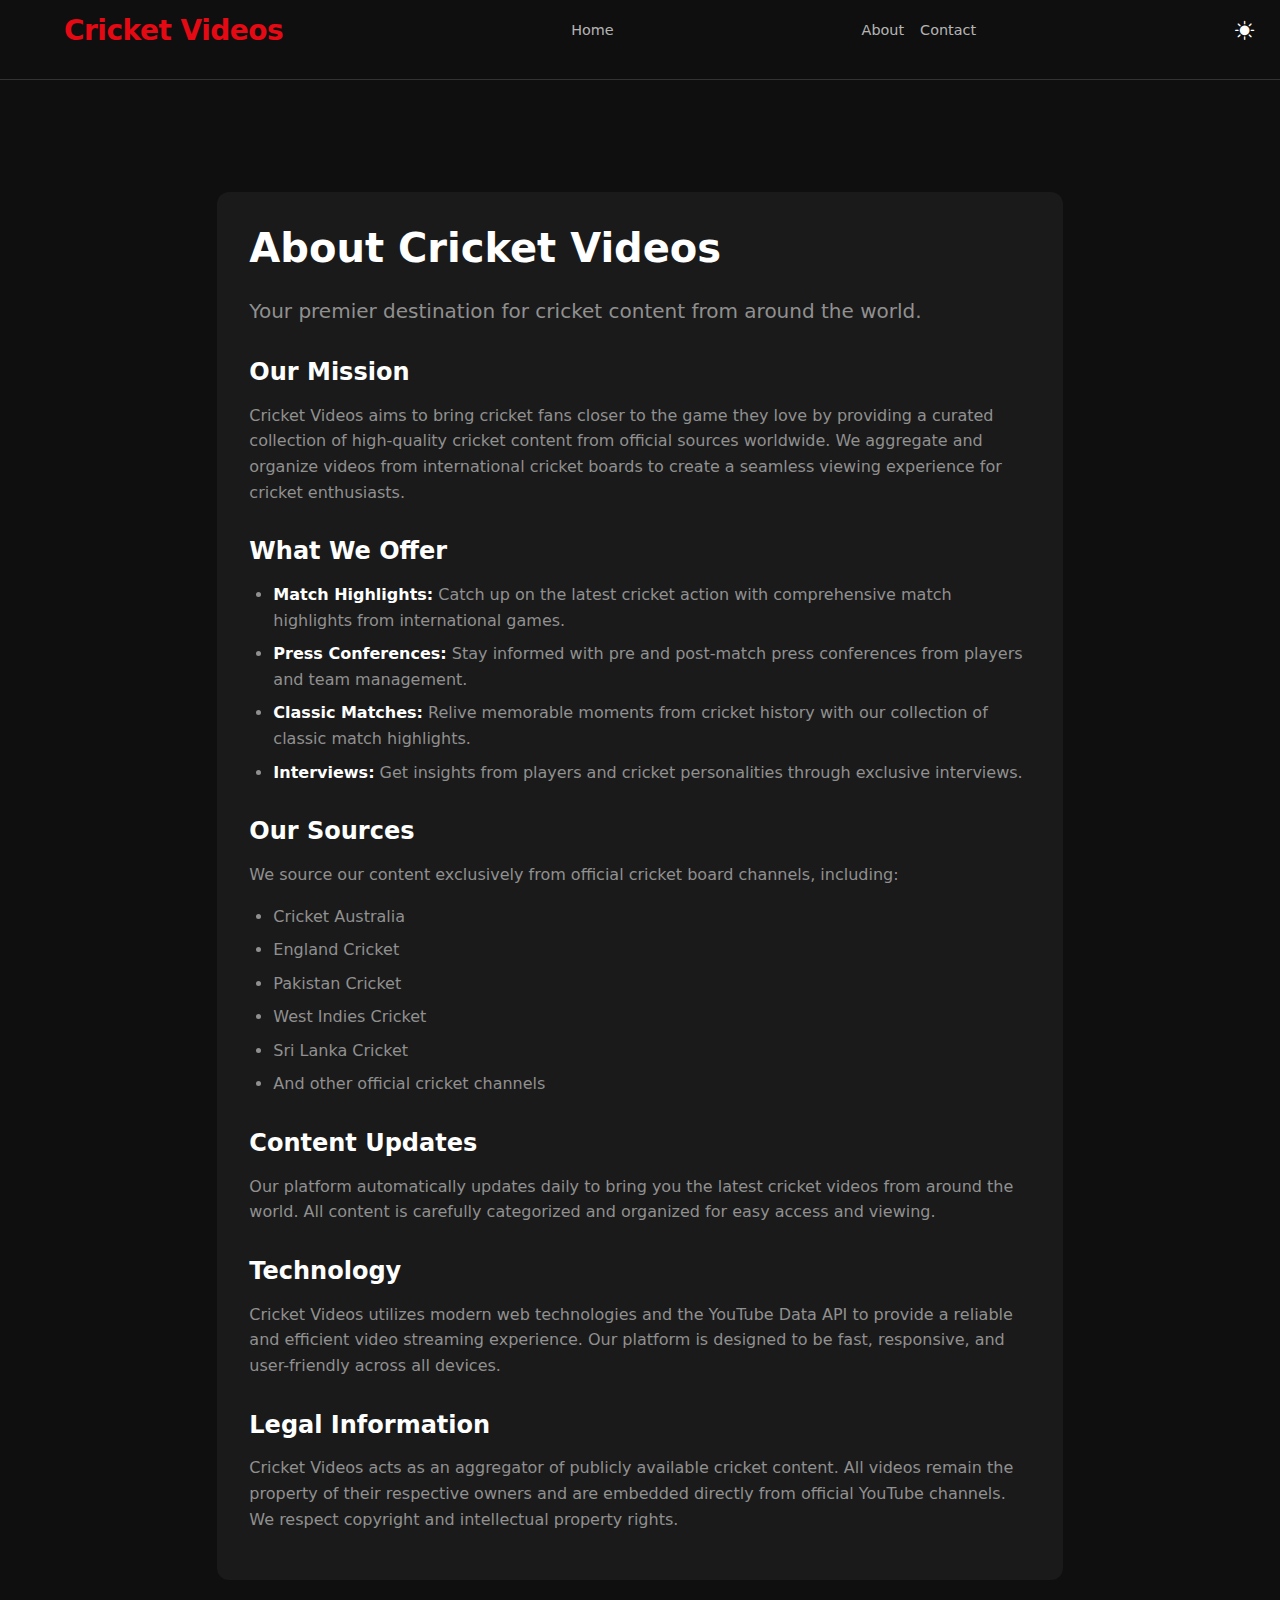
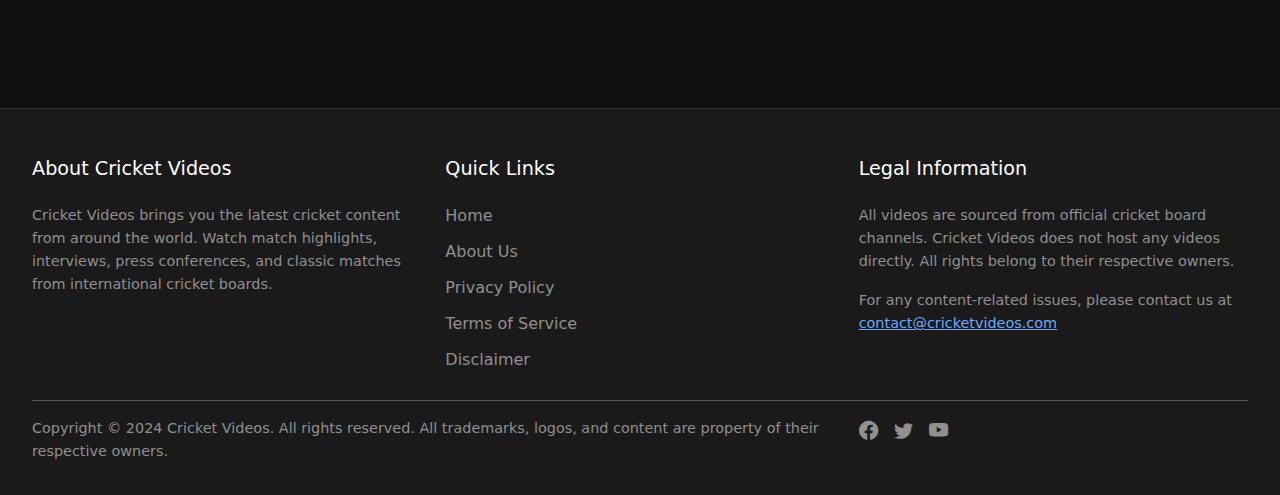
==== about.html @ 101a0088 "u" ====
<!DOCTYPE html>
<html lang="en" data-bs-theme="dark">
<head>
    <meta charset="UTF-8">
    <meta name="viewport" content="width=device-width, initial-scale=1.0">
    <meta name="description" content="Learn more about Cricket Videos - Your source for cricket highlights, interviews, and classic matches from international cricket boards.">
    <meta name="keywords" content="cricket videos, about us, cricket highlights, cricket boards, cricket content">
    <meta name="author" content="Cricket Videos">
    <meta name="robots" content="index, follow">
    
    <title>About Us - Cricket Videos</title>
    
    <!-- Favicon -->
    <link rel="icon" type="image/png" href="favicon.png">
    
    <!-- Stylesheets -->
    <link href="https://cdn.jsdelivr.net/npm/bootstrap@5.3.0/dist/css/bootstrap.min.css" rel="stylesheet">
    <link href="https://cdn.jsdelivr.net/npm/bootstrap-icons@1.7.2/font/bootstrap-icons.css" rel="stylesheet">
    <link href="styles.css" rel="stylesheet">
</head>
<body>
    <!-- Header -->
    <header class="site-header">
        <nav class="navbar navbar-expand-lg" aria-label="Main navigation">
            <div class="container-fluid">
                <!-- Logo -->
                <a class="navbar-brand" href="index.html" aria-label="Cricket Videos Home">
                    <h1>Cricket Videos</h1>
                </a>

                <!-- Mobile Menu Button -->
                <button class="navbar-toggler" 
                        type="button" 
                        data-bs-toggle="collapse" 
                        data-bs-target="#navbarContent" 
                        aria-controls="navbarContent" 
                        aria-expanded="false" 
                        aria-label="Toggle navigation">
                    <i class="bi bi-list"></i>
                </button>

                <!-- Navigation Content -->
                <div class="collapse navbar-collapse" id="navbarContent">
                    <!-- Categories -->
                    <ul class="navbar-nav ms-auto">
                        <li class="nav-item">
                            <a class="nav-link" href="index.html">Home</a>
                        </li>
                    </ul>
                        <!-- Tabs will be populated here -->

                    <!-- Additional Navigation -->
                    <ul class="navbar-nav ms-auto">
                        <li class="nav-item">
                            <a class="nav-link" href="about.html">About</a>
                        </li>
                        <li class="nav-item">
                            <a class="nav-link" href="contact.html">Contact</a>
                        </li>
                    </ul>

                    <!-- Theme Toggle -->
                    <div class="theme-toggle-wrapper">
                        <button id="theme-toggle" class="btn btn-link nav-link" aria-label="Toggle theme">
                            <i class="bi bi-moon-fill dark-icon"></i>
                            <i class="bi bi-sun-fill light-icon"></i>
                        </button>
                    </div>
                </div>
            </div>
        </nav>
    </header>

    <!-- Main Content -->
    <main class="container-fluid main-content">
        <div class="row justify-content-center">
            <div class="col-md-10 col-lg-8">
                <section class="about-section mb-5">
                    <h2 class="mb-4">About Cricket Videos</h2>
                    <p class="lead mb-4">Your premier destination for cricket content from around the world.</p>
                    
                    <div class="about-content">
                        <h3>Our Mission</h3>
                        <p>Cricket Videos aims to bring cricket fans closer to the game they love by providing a curated collection of high-quality cricket content from official sources worldwide. We aggregate and organize videos from international cricket boards to create a seamless viewing experience for cricket enthusiasts.</p>

                        <h3>What We Offer</h3>
                        <ul>
                            <li><strong>Match Highlights:</strong> Catch up on the latest cricket action with comprehensive match highlights from international games.</li>
                            <li><strong>Press Conferences:</strong> Stay informed with pre and post-match press conferences from players and team management.</li>
                            <li><strong>Classic Matches:</strong> Relive memorable moments from cricket history with our collection of classic match highlights.</li>
                            <li><strong>Interviews:</strong> Get insights from players and cricket personalities through exclusive interviews.</li>
                        </ul>

                        <h3>Our Sources</h3>
                        <p>We source our content exclusively from official cricket board channels, including:</p>
                        <ul>
                            <li>Cricket Australia</li>
                            <li>England Cricket</li>
                            <li>Pakistan Cricket</li>
                            <li>West Indies Cricket</li>
                            <li>Sri Lanka Cricket</li>
                            <li>And other official cricket channels</li>
                        </ul>

                        <h3>Content Updates</h3>
                        <p>Our platform automatically updates daily to bring you the latest cricket videos from around the world. All content is carefully categorized and organized for easy access and viewing.</p>

                        <h3>Technology</h3>
                        <p>Cricket Videos utilizes modern web technologies and the YouTube Data API to provide a reliable and efficient video streaming experience. Our platform is designed to be fast, responsive, and user-friendly across all devices.</p>

                        <h3>Legal Information</h3>
                        <p>Cricket Videos acts as an aggregator of publicly available cricket content. All videos remain the property of their respective owners and are embedded directly from official YouTube channels. We respect copyright and intellectual property rights.</p>
                    </div>
                </section>
            </div>
        </div>
    </main>

    <!-- Footer -->
    <footer class="site-footer">
        <div class="container-fluid">
            <div class="row">
                <div class="col-md-4">
                    <h3>About Cricket Videos</h3>
                    <p>Cricket Videos brings you the latest cricket content from around the world. Watch match highlights, interviews, press conferences, and classic matches from international cricket boards.</p>
                </div>
                <div class="col-md-4">
                    <h3>Quick Links</h3>
                    <ul class="footer-links">
                        <li><a href="index.html">Home</a></li>
                        <li><a href="about.html">About Us</a></li>
                        <li><a href="privacy.html">Privacy Policy</a></li>
                        <li><a href="terms.html">Terms of Service</a></li>
                        <li><a href="disclaimer.html">Disclaimer</a></li>
                    </ul>
                </div>
                <div class="col-md-4">
                    <h3>Legal Information</h3>
                    <p>All videos are sourced from official cricket board channels. Cricket Videos does not host any videos directly. All rights belong to their respective owners.</p>
                    <p>For any content-related issues, please contact us at <a href="mailto:contact@cricketvideos.com">contact@cricketvideos.com</a></p>
                </div>
            </div>
            <hr>
            <div class="row">
                <div class="col-md-8">
                    <p class="copyright-text">
                        Copyright © 2024 Cricket Videos. All rights reserved.
                        All trademarks, logos, and content are property of their respective owners.
                    </p>
                </div>
                <div class="col-md-4">
                    <ul class="social-icons" aria-label="Social media links">
                        <li><a href="#" aria-label="Facebook" onclick="return false;"><i class="bi bi-facebook"></i></a></li>
                        <li><a href="#" aria-label="Twitter" onclick="return false;"><i class="bi bi-twitter"></i></a></li>
                        <li><a href="#" aria-label="YouTube" onclick="return false;"><i class="bi bi-youtube"></i></a></li>
                    </ul>
                </div>
            </div>
        </div>
    </footer>

    <!-- Scripts -->
    <script src="https://cdn.jsdelivr.net/npm/bootstrap@5.3.0/dist/js/bootstrap.bundle.min.js"></script>
    <script>
        // Theme initialization and toggle
        const theme = localStorage.getItem('theme') || 'dark';
        document.documentElement.setAttribute('data-bs-theme', theme);

        document.getElementById('theme-toggle').addEventListener('click', () => {
            const html = document.documentElement;
            const currentTheme = html.getAttribute('data-bs-theme');
            const newTheme = currentTheme === 'dark' ? 'light' : 'dark';
            
            html.setAttribute('data-bs-theme', newTheme);
            localStorage.setItem('theme', newTheme);
            
            // Update icon
            const darkIcon = document.querySelector('.dark-icon');
            const lightIcon = document.querySelector('.light-icon');
            if (newTheme === 'dark') {
                darkIcon.style.display = 'none';
                lightIcon.style.display = 'inline-block';
            } else {
                darkIcon.style.display = 'inline-block';
                lightIcon.style.display = 'none';
            }
        });
    </script>
</body>
</html>
---- styles.css ----
/* Theme Variables */
:root {
    /* Light theme colors */
    --bg-primary-light: #ffffff;
    --bg-secondary-light: #f8f9fa;
    --text-primary-light: #212529;
    --text-secondary-light: #6c757d;
    --border-color-light: #dee2e6;
    --card-bg-light: #ffffff;
    --hover-bg-light: #e9ecef;

    /* Dark theme colors */
    --bg-primary-dark: #0f0f0f;
    --bg-secondary-dark: #1a1a1a;
    --text-primary-dark: #ffffff;
    --text-secondary-dark: #909090;
    --border-color-dark: #333;
    --card-bg-dark: #1a1a1a;
    --hover-bg-dark: #242424;
}

/* Base styles with theme awareness */
body {
    background-color: var(--bg-primary-dark);
    color: var(--text-primary-dark);
    margin: 0;
    padding: 0;
    min-height: 100vh;
    display: flex;
    flex-direction: column;
}

[data-bs-theme="light"] body {
    background-color: var(--bg-primary-light);
    color: var(--text-primary-light);
}

.container-fluid {
    max-width: 100% !important;
    padding: 0 2rem;
    flex: 1;
}

/* Site Header */
.site-header {
    background: var(--bg-primary-dark);
    padding: 0;
    position: fixed;
    top: 0;
    left: 0;
    right: 0;
    z-index: 1030;
    border-bottom: 1px solid var(--border-color-dark);
    height: 80px;
    transition: background-color 0.3s ease;
}

[data-bs-theme="light"] .site-header {
    background: var(--bg-primary-light) !important;
    border-bottom: 1px solid var(--border-color-light);
}

.site-header.scrolled {
    background: var(--bg-primary-dark);
}

[data-bs-theme="light"] .site-header.scrolled {
    background: var(--bg-primary-light);
}

.site-header .navbar {
    padding: 0.5rem 2rem;
}

.site-header .container-fluid {
    max-width: 100%;
}

/* Brand/Logo */
.site-header .navbar-brand {
    padding: 0;
    margin-right: 2.5rem;
}

.site-header .navbar-brand h1 {
    color: #E50914;  /* Netflix red */
    font-size: 1.75rem;
    font-weight: 700;
    margin: 0;
    letter-spacing: -0.5px;
}

/* Primary Navigation */
.primary-navigation {
    margin-left: 1rem;
}

.primary-navigation .navbar-nav {
    display: flex;
    gap: 1.25rem;
}

.primary-navigation .nav-link {
    color: rgba(255, 255, 255, 0.7);
    font-size: 0.9rem;
    font-weight: 500;
    padding: 0.5rem 0;
    transition: color 0.3s ease;
    position: relative;
}

[data-bs-theme="light"] .primary-navigation .nav-link {
    color: rgba(0, 0, 0, 0.7);
}

.primary-navigation .nav-link:hover,
.primary-navigation .nav-link.active {
    color: #fff;
}

[data-bs-theme="light"] .primary-navigation .nav-link:hover,
[data-bs-theme="light"] .primary-navigation .nav-link.active {
    color: #000;
}

.primary-navigation .nav-link::after {
    content: '';
    position: absolute;
    bottom: 0;
    left: 0;
    width: 100%;
    height: 2px;
    background-color: #E50914;
    transform: scaleX(0);
    transition: transform 0.3s ease;
}

.primary-navigation .nav-link:hover::after,
.primary-navigation .nav-link.active::after {
    transform: scaleX(1);
}

/* Secondary Navigation (Theme Toggle) */
.secondary-navigation {
    margin-left: auto;
}

#theme-toggle {
    color: rgba(255, 255, 255, 0.7);
    font-size: 1.2rem;
    padding: 0.5rem;
    border-radius: 50%;
    width: 40px;
    height: 40px;
    display: flex;
    align-items: center;
    justify-content: center;
    transition: all 0.3s ease;
}

#theme-toggle:hover {
    color: #fff;
    background-color: rgba(255, 255, 255, 0.1);
}

/* Adjust main content for fixed header */
.main-content {
    margin-top: 80px !important;
    padding: 2rem;
    flex: 1;
    position: relative;
    z-index: 1;
}

/* Responsive adjustments for main content */
@media (max-width: 768px) {
    .main-content {
        padding-top: 100px !important;
    }
}

/* Add scroll behavior */
@media (min-width: 992px) {
    .site-header {
        background: var(--bg-primary-dark);
    }
    
    .site-header.scrolled {
        background: var(--bg-primary-dark);
    }
}

/* Mobile adjustments */
@media (max-width: 991px) {
    .site-header {
        background: var(--bg-primary-dark);
    }
    
    .primary-navigation {
        margin-left: 0;
        width: 100%;
        overflow-x: auto;
    }
    
    .primary-navigation .navbar-nav {
        padding: 1rem 0;
    }
}

/* Main Content Area */
.main-content {
    padding: 2rem 0;
    flex: 1;
}

/* Footer */
.site-footer {
    background: var(--bg-secondary-dark);
    padding: 3rem 0 1rem;
    margin-top: 3rem;
    border-top: 1px solid var(--border-color-dark);
}

[data-bs-theme="light"] .site-footer {
    background: var(--bg-secondary-light);
    border-top: 1px solid var(--border-color-light);
}

.site-footer h3 {
    color: var(--text-primary-dark);
    font-size: 1.2rem;
    margin-bottom: 1.5rem;
}

[data-bs-theme="light"] .site-footer h3 {
    color: var(--text-primary-light);
}

.site-footer p {
    color: var(--text-secondary-dark);
    font-size: 0.9rem;
    line-height: 1.6;
}

[data-bs-theme="light"] .site-footer p {
    color: var(--text-secondary-light);
}

.footer-links {
    list-style: none;
    padding: 0;
    margin: 0;
}

.footer-links li {
    margin-bottom: 0.75rem;
}

.footer-links a {
    color: var(--text-secondary-dark);
    text-decoration: none;
    transition: color 0.3s ease;
}

.footer-links a:hover {
    color: var(--text-primary-dark);
    text-decoration: none;
}

[data-bs-theme="light"] .footer-links a:hover {
    color: var(--text-primary-light);
}

.social-icons {
    list-style: none;
    padding: 0;
    margin: 0;
    display: flex;
    gap: 1rem;
}

.social-icons a {
    color: var(--text-secondary-dark);
    font-size: 1.2rem;
    transition: color 0.3s ease;
}

.social-icons a:hover {
    color: var(--text-primary-dark);
}

[data-bs-theme="light"] .social-icons a:hover {
    color: var(--text-primary-light);
}

.copyright-text {
    color: var(--text-secondary-dark);
    font-size: 0.85rem;
}

[data-bs-theme="light"] .copyright-text {
    color: var(--text-secondary-light);
}

/* Navigation Tabs */
.nav-tabs {
    border: none;
    background: var(--bg-secondary-dark);
    padding: 0.5rem 2rem;
    margin-bottom: 2rem;
    display: flex;
    overflow-x: auto;
    -webkit-overflow-scrolling: touch;
    width: 100%;
}

[data-bs-theme="light"] .nav-tabs {
    background: var(--bg-secondary-light);
    border-bottom: 1px solid var(--border-color-light);
}

.nav-tabs .nav-link {
    color: var(--text-secondary-dark);
    border: none;
    padding: 0.8rem 1.5rem;
    font-weight: 500;
    border-radius: 8px;
    margin: 0 0.25rem;
    white-space: nowrap;
    transition: all 0.3s ease;
}

[data-bs-theme="light"] .nav-tabs .nav-link {
    color: var(--text-secondary-light);
    border-bottom: 2px solid var(--border-color-light);
}

.nav-tabs .nav-link:hover {
    color: var(--text-primary-dark);
    background: var(--hover-bg-dark);
}

[data-bs-theme="light"] .nav-tabs .nav-link:hover {
    color: var(--text-primary-light);
    background: var(--hover-bg-light);
}

.nav-tabs .nav-link.active {
    color: var(--text-primary-dark);
    background: var(--hover-bg-dark);
}

[data-bs-theme="light"] .nav-tabs .nav-link.active {
    color: var(--text-primary-light);
    background: var(--hover-bg-light);
}

/* Video Grid */
#video-grid {
    width: 100%;
    padding: 0;
}

#video-grid .row {
    margin: 0 -0.75rem;
    width: 100%;
}

#video-grid .col {
    padding: 0.75rem;
}

/* Video Card - YouTube/Netflix Hybrid Style */
.video-card {
    cursor: pointer;
    transition: transform 0.3s ease, box-shadow 0.3s ease;
    background: var(--card-bg-dark);
    border-radius: 8px;
    overflow: hidden;
    height: 100%;
    display: flex;
    flex-direction: column;
}

[data-bs-theme="light"] .video-card {
    background: var(--card-bg-light);
    box-shadow: 0 2px 4px rgba(0,0,0,0.1);
}

.video-thumbnail {
    position: relative;
    padding-bottom: 56.25%;
    background: #000;
    overflow: hidden;
    border-radius: 8px;
    margin-bottom: 0.75rem;
}

.video-thumbnail img {
    position: absolute;
    top: 0;
    left: 0;
    width: 100%;
    height: 100%;
    object-fit: cover;
    transition: all 0.3s ease;
}

.video-card:hover .video-thumbnail {
    box-shadow: 0 8px 16px rgba(0, 0, 0, 0.3);
}

.video-card:hover .video-thumbnail img {
    transform: scale(1.05);
}

/* Video Info Section */
.video-info {
    padding: 1rem;
    flex-grow: 1;
    display: flex;
    flex-direction: column;
    background: var(--bg-secondary-dark);
}

[data-bs-theme="light"] .video-info {
    background: var(--bg-secondary-light);
}

.video-title {
    font-size: 0.95rem;
    font-weight: 500;
    margin-bottom: 0.5rem;
    color: var(--text-primary-dark);
    display: -webkit-box;
    -webkit-line-clamp: 2;
    -webkit-box-orient: vertical;
    display: -moz-box;
    -moz-line-clamp: 2;
    -moz-box-orient: vertical;
    display: box;
    line-clamp: 2;
    box-orient: vertical;
    overflow: hidden;
    text-overflow: ellipsis;
    line-height: 1.4;
    max-height: 2.8em; /* Fallback for non-supporting browsers */
}

[data-bs-theme="light"] .video-title {
    color: var(--text-primary-light);
}

.video-meta {
    font-size: 0.85rem;
    color: var(--text-secondary-dark);
    display: flex;
    flex-wrap: wrap;
    gap: 0.5rem;
}

[data-bs-theme="light"] .video-meta {
    color: var(--text-secondary-light);
}

/* Badges */
.duration-badge, .views-badge {
    position: absolute;
    background: rgba(0, 0, 0, 0.8);
    color: white;
    padding: 3px 6px;
    border-radius: 4px;
    font-size: 0.75rem;
    font-weight: 500;
    z-index: 1;
}

.duration-badge {
    bottom: 8px;
    right: 8px;
}

.views-badge {
    top: 8px;
    right: 8px;
}

/* Play Button Overlay */
.play-button {
    position: absolute;
    top: 50%;
    left: 50%;
    transform: translate(-50%, -50%) scale(0.9);
    width: 48px;
    height: 48px;
    background: rgba(0, 0, 0, 0.7);
    border-radius: 50%;
    display: flex;
    align-items: center;
    justify-content: center;
    opacity: 0;
    transition: all 0.3s ease;
}

.play-button i {
    color: white;
    font-size: 20px;
    margin-left: 2px;
}

.video-card:hover .play-button {
    opacity: 1;
    transform: translate(-50%, -50%) scale(1);
}

/* Grid Layout */
@media (min-width: 576px) {
    #video-grid .row > * {
        flex: 0 0 50%;
        max-width: 50%;
    }
}

@media (min-width: 768px) {
    #video-grid .row > * {
        flex: 0 0 33.333333%;
        max-width: 33.333333%;
    }
}

@media (min-width: 992px) {
    #video-grid .row > * {
        flex: 0 0 25%;
        max-width: 25%;
    }
}

@media (min-width: 1400px) {
    #video-grid .row > * {
        flex: 0 0 20%;
        max-width: 20%;
    }
}

/* Team Cards */
.team-card {
    background: var(--bg-secondary-dark);
    border-radius: 12px;
    overflow: hidden;
    transition: all 0.3s ease;
    cursor: pointer;
    box-shadow: 0 2px 4px rgba(0,0,0,0.2);
    height: 100%;
}

.team-card:hover {
    transform: translateY(-4px);
    box-shadow: 0 8px 16px rgba(0,0,0,0.3);
}

.team-flag-container {
    position: relative;
    padding-bottom: 66.67%;
    background: linear-gradient(45deg, #1a1a1a, #242424);
    overflow: hidden;
}

.team-info {
    padding: 1rem;
    text-align: center;
    background: var(--bg-secondary-dark);
}

[data-bs-theme="light"] .team-info {
    background: var(--bg-secondary-light);
}

.team-name {
    font-size: 1.1rem;
    font-weight: 600;
    color: var(--text-primary-dark);
    margin-bottom: 0.5rem;
    display: -webkit-box;
    -webkit-line-clamp: 1;
    -webkit-box-orient: vertical;
    display: -moz-box;
    -moz-line-clamp: 1;
    -moz-box-orient: vertical;
    display: box;
    line-clamp: 1;
    box-orient: vertical;
    overflow: hidden;
    text-overflow: ellipsis;
}

[data-bs-theme="light"] .team-name {
    color: var(--text-primary-light);
}

.team-stats {
    color: var(--text-secondary-dark);
    font-size: 0.9rem;
}

[data-bs-theme="light"] .team-stats {
    color: var(--text-secondary-light);
}

/* Modal Styles */
.modal-xl {
    max-width: 60% !important;
    margin: 1.75rem auto;
}

.modal-content {
    background: var(--bg-secondary-dark);
    border: 1px solid var(--border-color-dark);
    border-radius: 12px;
    box-shadow: 0 5px 15px rgba(0, 0, 0, 0.5);
}

[data-bs-theme="light"] .modal-content {
    background: var(--bg-secondary-light);
    border: 1px solid var(--border-color-light);
    border-radius: 12px;
    box-shadow: 0 5px 15px rgba(0, 0, 0, 0.1);
}

.modal-header {
    background: var(--bg-secondary-dark);
    border-bottom: 1px solid var(--border-color-dark);
    padding: 1rem 1.5rem;
}

[data-bs-theme="light"] .modal-header {
    background: var(--bg-secondary-light);
    border-bottom: 1px solid var(--border-color-light);
    padding: 1rem 1.5rem;
}

.modal-title {
    color: var(--text-primary-dark);
    font-weight: 500;
    font-size: 1.2rem;
    display: -webkit-box;
    -webkit-line-clamp: 2;
    -webkit-box-orient: vertical;
    display: -moz-box;
    -moz-line-clamp: 2;
    -moz-box-orient: vertical;
    display: box;
    line-clamp: 2;
    box-orient: vertical;
    overflow: hidden;
    text-overflow: ellipsis;
    max-height: 2.8em; /* Fallback for non-supporting browsers */
}

[data-bs-theme="light"] .modal-title {
    color: var(--text-primary-light);
}

.modal-body {
    padding: 0;
    background: #000;
}

.video-container {
    position: relative;
    padding-bottom: 56.25%;
    height: 0;
    overflow: hidden;
}

.video-container iframe {
    position: absolute;
    top: 0;
    left: 0;
    width: 100%;
    height: 100%;
    border: none;
}

.btn-close {
    filter: invert(1) grayscale(100%) brightness(200%);
}

/* Responsive Modal Adjustments */
@media (max-width: 1200px) {
    .modal-xl {
        max-width: 75% !important;
    }
}

@media (max-width: 768px) {
    .modal-xl {
        max-width: 90% !important;
        margin: 1rem auto;
    }
}

/* Loading State */
.loading-overlay {
    background: rgba(15, 15, 15, 0.9);
    backdrop-filter: blur(4px);
}

.loading-content {
    background: #1a1a1a;
    padding: 2rem;
    border-radius: 12px;
    box-shadow: 0 4px 6px rgba(0,0,0,0.2);
    color: #fff;
}

/* Load More Button Container */
.text-center {
    display: flex;
    justify-content: center;
    width: 100%;
}

/* Load More Button */
#load-more {
    background: #2d2d2d;
    color: #fff;
    border: none;
    padding: 0.75rem 2rem;
    margin: 2rem auto;
    min-width: 200px;
    border-radius: 8px;
    transition: all 0.3s ease;
    display: block;
}

#load-more:hover {
    background: #3d3d3d;
    transform: translateY(-2px);
}

/* Alert Messages */
.alert-info {
    background: var(--bg-secondary-dark);
    color: var(--text-secondary-dark);
    border: 1px solid var(--border-color-dark);
}

[data-bs-theme="light"] .alert-info {
    background: var(--bg-secondary-light);
    color: var(--text-secondary-light);
    border: 1px solid var(--border-color-light);
}

.alert-danger {
    background: #2c1515;
    color: #ff9999;
    border: 1px solid #662222;
}

/* Scrollbar Styling */
::-webkit-scrollbar {
    width: 10px;
    height: 10px;
}

::-webkit-scrollbar-track {
    background: var(--bg-secondary-dark);
}

[data-bs-theme="light"] ::-webkit-scrollbar-track {
    background: var(--bg-secondary-light);
}

::-webkit-scrollbar-thumb {
    background: var(--text-secondary-dark);
    border-radius: 5px;
}

[data-bs-theme="light"] ::-webkit-scrollbar-thumb {
    background: var(--text-secondary-light);
    border-radius: 5px;
}

::-webkit-scrollbar-thumb:hover {
    background: var(--text-primary-dark);
}

[data-bs-theme="light"] ::-webkit-scrollbar-thumb:hover {
    background: var(--text-primary-light);
}

/* No Results Message */
.no-results {
    color: var(--text-secondary-dark);
    text-align: center;
    padding: 2rem;
    background: var(--bg-secondary-dark);
    border-radius: 8px;
    margin: 1rem 0;
}

[data-bs-theme="light"] .no-results {
    background: var(--bg-secondary-light);
}

/* No More Videos Message */
.no-more-videos {
    color: var(--text-secondary-dark);
    font-size: 0.95rem;
    padding: 1rem;
    background: var(--bg-secondary-dark);
    border-radius: 8px;
    display: inline-block;
    margin: 1rem 0;
    border: 1px solid var(--border-color-dark);
}

[data-bs-theme="light"] .no-more-videos {
    background: var(--bg-secondary-light);
    border: 1px solid var(--border-color-light);
}

.no-more-videos-message {
    margin-top: 2rem !important;
    margin-bottom: 2rem !important;
}

/* Team Filter */
#team-filter {
    background: var(--bg-secondary-dark);
    padding: 1rem;
    border-radius: 8px;
    margin-bottom: 2rem;
}

[data-bs-theme="light"] #team-filter {
    background: var(--bg-secondary-light);
    border-radius: 8px;
    margin-bottom: 2rem;
}

#team-filter .form-select {
    background-color: var(--bg-secondary-dark);
    border-color: var(--border-color-dark);
    color: var(--text-primary-dark);
    cursor: pointer;
}

[data-bs-theme="light"] #team-filter .form-select {
    background-color: var(--bg-secondary-light);
    border-color: var(--border-color-light);
    color: var(--text-primary-light);
    cursor: pointer;
}

#team-filter .form-select:focus {
    box-shadow: 0 0 0 0.25rem rgba(255, 255, 255, 0.1);
    border-color: var(--text-primary-dark);
}

[data-bs-theme="light"] #team-filter .form-select:focus {
    box-shadow: 0 0 0 0.25rem rgba(255, 255, 255, 0.1);
    border-color: var(--text-primary-light);
}

#team-filter .form-select option {
    background-color: var(--bg-secondary-dark);
    color: var(--text-primary-dark);
}

[data-bs-theme="light"] #team-filter .form-select option {
    background-color: var(--bg-secondary-light);
    color: var(--text-primary-light);
}

/* Responsive Design */
@media (max-width: 768px) {
    .container-fluid {
        padding: 0 1rem;
    }
    
    .site-header {
        padding: 0.5rem 0;
    }
    
    .site-footer {
        padding: 2rem 0 1rem;
    }
    
    .footer-section {
        margin-bottom: 2rem;
    }
    
    .social-icons {
        justify-content: center;
        margin-top: 1rem;
    }
    
    .copyright-text {
        text-align: center;
    }
}

/* SEO-friendly elements */
.seo-description {
    display: none;
}

/* Accessibility improvements */
.skip-to-content {
    position: absolute;
    left: -9999px;
    top: auto;
    width: 1px;
    height: 1px;
    overflow: hidden;
}

.skip-to-content:focus {
    position: fixed;
    top: 0;
    left: 0;
    width: auto;
    height: auto;
    padding: 1rem;
    background: var(--bg-secondary-dark);
    z-index: 9999;
    color: var(--text-primary-dark);
}

[data-bs-theme="light"] .skip-to-content:focus {
    background: var(--bg-secondary-light);
    color: var(--text-primary-light);
}

/* Theme Toggle Button */
#theme-toggle {
    padding: 0.5rem;
    font-size: 1.2rem;
    color: var(--text-primary-dark);
    position: absolute;
    right: 1rem;
    top: 50%;
    transform: translateY(-50%);
    z-index: 1030;
    background: transparent;
    border: none;
    display: flex;
    align-items: center;
    justify-content: center;
    width: 40px;
    height: 40px;
    border-radius: 50%;
    transition: background-color 0.3s ease;
}

#theme-toggle:hover {
    background-color: rgba(255, 255, 255, 0.1);
}

[data-bs-theme="light"] #theme-toggle {
    color: var(--text-primary-light);
}

[data-bs-theme="light"] #theme-toggle:hover {
    background-color: rgba(0, 0, 0, 0.1);
}

.light-icon, .dark-icon {
    line-height: 1;
}

.light-icon {
    display: inline-block;
}

.dark-icon {
    display: none;
}

[data-bs-theme="light"] .light-icon {
    display: none;
}

[data-bs-theme="light"] .dark-icon {
    display: inline-block;
}

/* Adjust header for theme toggle */
.site-header .navbar-brand {
    margin-right: 3rem; /* Give space for theme toggle */
}

@media (max-width: 991px) {
    #theme-toggle {
        right: 4rem; /* Give space for mobile menu button */
    }
}

/* Mobile Menu Button */
.navbar-toggler {
    border: none;
    padding: 0.5rem;
    color: var(--text-primary-dark);
    font-size: 1.5rem;
    margin-right: 1rem;
}

[data-bs-theme="light"] .navbar-toggler {
    color: var(--text-primary-light);
}

.navbar-toggler:focus {
    box-shadow: none;
}

/* Header Navigation */
.navbar-collapse {
    flex-grow: 1;
}

#category-tabs {
    margin: 0;
    padding: 0;
}

/* Theme Toggle Position */
.theme-toggle-wrapper {
    margin-left: auto;
}

/* Mobile Adjustments */
@media (max-width: 991px) {
    .navbar-collapse {
        background: var(--bg-secondary-dark);
        padding: 1rem;
        border-radius: 8px;
        margin-top: 1rem;
        box-shadow: 0 4px 6px rgba(0, 0, 0, 0.1);
    }

    [data-bs-theme="light"] .navbar-collapse {
        background: var(--bg-secondary-light);
    }

    #category-tabs {
        margin-bottom: 1rem;
    }

    #category-tabs .nav-link {
        padding: 0.75rem 1rem;
        border-radius: 4px;
    }

    .theme-toggle-wrapper {
        display: flex;
        justify-content: flex-end;
    }

    #theme-toggle {
        position: static;
        transform: none;
    }
}

/* Navigation Links - Desktop */
.navbar-nav .nav-link {
    color: rgba(255, 255, 255, 0.7);
    font-size: 0.9rem;
    font-weight: 500;
    padding: 0.75rem 1rem;
    transition: all 0.3s ease;
    position: relative;
}

[data-bs-theme="light"] .navbar-nav .nav-link {
    color: rgba(0, 0, 0, 0.7);
}

.navbar-nav .nav-link:hover,
.navbar-nav .nav-link.active {
    color: #fff;
}

[data-bs-theme="light"] .navbar-nav .nav-link:hover,
[data-bs-theme="light"] .navbar-nav .nav-link.active {
    color: #000;
}

/* Red underline for active/hover state */
.navbar-nav .nav-link::after {
    content: '';
    position: absolute;
    bottom: 0;
    left: 0;
    width: 100%;
    height: 2px;
    background-color: #E50914;  /* Netflix red */
    transform: scaleX(0);
    transition: transform 0.3s ease;
}

.navbar-nav .nav-link:hover::after,
.navbar-nav .nav-link.active::after {
    transform: scaleX(1);
}

/* About Page Styles */
.about-section {
    margin-top: 80px !important;
    padding: 2rem;
    background: var(--bg-secondary-dark);
    border-radius: 12px;
    position: relative;
    z-index: 1;
}

[data-bs-theme="light"] .about-section {
    background: var(--bg-secondary-light);
}

.about-section h2 {
    color: var(--text-primary-dark);
    font-size: 2.5rem;
    font-weight: 700;
    margin-bottom: 1.5rem;
}

[data-bs-theme="light"] .about-section h2 {
    color: var(--text-primary-light);
}

.about-section .lead {
    color: var(--text-secondary-dark);
    font-size: 1.25rem;
    font-weight: 300;
}

[data-bs-theme="light"] .about-section .lead {
    color: var(--text-secondary-light);
}

.about-content h3 {
    color: var(--text-primary-dark);
    font-size: 1.5rem;
    font-weight: 600;
    margin: 2rem 0 1rem;
}

[data-bs-theme="light"] .about-content h3 {
    color: var(--text-primary-light);
}

.about-content p {
    color: var(--text-secondary-dark);
    line-height: 1.6;
    margin-bottom: 1rem;
}

[data-bs-theme="light"] .about-content p {
    color: var(--text-secondary-light);
}

.about-content ul {
    padding-left: 1.5rem;
    margin-bottom: 1.5rem;
}

.about-content li {
    color: var(--text-secondary-dark);
    margin-bottom: 0.5rem;
    line-height: 1.6;
}

[data-bs-theme="light"] .about-content li {
    color: var(--text-secondary-light);
}

.about-content strong {
    color: var(--text-primary-dark);
    font-weight: 600;
}

[data-bs-theme="light"] .about-content strong {
    color: var(--text-primary-light);
}

/* Contact Page Styles */
.contact-section {
    margin-top: 80px !important;
    padding: 2rem;
    background: var(--bg-secondary-dark);
    border-radius: 12px;
    position: relative;
    z-index: 1;
}

[data-bs-theme="light"] .contact-section {
    background: var(--bg-secondary-light);
}

.contact-info {
    padding: 2rem;
    background: var(--bg-primary-dark);
    border-radius: 12px;
    box-shadow: 0 4px 6px rgba(0, 0, 0, 0.1);
    height: 100%;
}

[data-bs-theme="light"] .contact-info {
    background: var(--bg-primary-light);
}

.contact-list {
    list-style: none;
    padding: 0;
    margin: 1.5rem 0;
}

.contact-list li {
    margin-bottom: 1.5rem;
    display: flex;
    align-items: center;
    gap: 1rem;
}

.contact-list i {
    font-size: 1.4rem;
    color: #E50914;  /* Netflix red */
}

.contact-list a {
    color: var(--text-primary-dark);
    text-decoration: none;
    transition: color 0.3s ease;
}

[data-bs-theme="light"] .contact-list a {
    color: var(--text-primary-light);
}

.contact-list a:hover {
    color: #E50914;  /* Netflix red */
}

.social-links {
    display: flex;
    gap: 1.5rem;
    margin-top: 1.5rem;
}

.social-link {
    width: 45px;
    height: 45px;
    border-radius: 50%;
    background: var(--bg-secondary-dark);
    display: flex;
    align-items: center;
    justify-content: center;
    color: var(--text-primary-dark);
    transition: all 0.3s ease;
    font-size: 1.2rem;
}

[data-bs-theme="light"] .social-link {
    background: var(--bg-secondary-light);
    color: var(--text-primary-light);
}

.social-link:hover {
    background: #E50914;  /* Netflix red */
    color: #fff;
    transform: translateY(-3px);
}

.contact-form {
    padding: 2rem;
    background: var(--bg-primary-dark);
    border-radius: 12px;
    box-shadow: 0 4px 6px rgba(0, 0, 0, 0.1);
}

[data-bs-theme="light"] .contact-form {
    background: var(--bg-primary-light);
}

.form-control, .form-select {
    background: var(--bg-secondary-dark);
    border: 1px solid var(--border-color-dark);
    color: var(--text-primary-dark);
    padding: 0.8rem 1rem;
    border-radius: 8px;
}

[data-bs-theme="light"] .form-control,
[data-bs-theme="light"] .form-select {
    background: var(--bg-secondary-light);
    border: 1px solid var(--border-color-light);
    color: var(--text-primary-light);
}

.form-control:focus, .form-select:focus {
    background: var(--bg-secondary-dark);
    border-color: #E50914;  /* Netflix red */
    box-shadow: 0 0 0 0.25rem rgba(229, 9, 20, 0.25);
    color: var(--text-primary-dark);
}

[data-bs-theme="light"] .form-control:focus,
[data-bs-theme="light"] .form-select:focus {
    background: var(--bg-secondary-light);
    color: var(--text-primary-light);
}

.btn-primary {
    background: #E50914;  /* Netflix red */
    border: none;
    padding: 0.8rem 2rem;
    font-weight: 500;
    border-radius: 8px;
    transition: all 0.3s ease;
}

.btn-primary:hover {
    background: #b30710;  /* Darker Netflix red */
    transform: translateY(-2px);
}

.contact-note {
    padding: 1.5rem;
    background: var(--bg-secondary-dark);
    border-radius: 8px;
    margin-top: 2rem;
}

[data-bs-theme="light"] .contact-note {
    background: var(--bg-secondary-light);
}

.contact-note ul {
    padding-left: 1.2rem;
    margin-bottom: 0;
}

.contact-note li {
    color: var(--text-secondary-dark);
    margin-bottom: 0.8rem;
}

[data-bs-theme="light"] .contact-note li {
    color: var(--text-secondary-light);
}

/* Responsive adjustments */
@media (max-width: 768px) {
    .contact-info {
        margin-bottom: 2rem;
    }
    
    .contact-form {
        padding: 1.5rem;
    }
}

/* Privacy Policy and Terms Page Styles */
.privacy-section,
.terms-section {
    margin-top: 80px !important;
    padding: 2rem;
    background: var(--bg-secondary-dark);
    border-radius: 12px;
    position: relative;
    z-index: 1;
}

[data-bs-theme="light"] .privacy-section,
[data-bs-theme="light"] .terms-section {
    background: var(--bg-secondary-light);
}

.privacy-section h2,
.terms-section h2 {
    color: var(--text-primary-dark);
    font-size: 2.5rem;
    font-weight: 700;
    margin-bottom: 1.5rem;
}

[data-bs-theme="light"] .privacy-section h2,
[data-bs-theme="light"] .terms-section h2 {
    color: var(--text-primary-light);
}

.privacy-section .lead,
.terms-section .lead {
    color: var(--text-secondary-dark);
    font-size: 1.25rem;
    font-weight: 300;
}

[data-bs-theme="light"] .privacy-section .lead,
[data-bs-theme="light"] .terms-section .lead {
    color: var(--text-secondary-light);
}

.privacy-content h3,
.terms-content h3 {
    color: var(--text-primary-dark);
    font-size: 1.5rem;
    font-weight: 600;
    margin: 2rem 0 1rem;
}

[data-bs-theme="light"] .privacy-content h3,
[data-bs-theme="light"] .terms-content h3 {
    color: var(--text-primary-light);
}

.privacy-content p,
.terms-content p {
    color: var(--text-secondary-dark);
    line-height: 1.6;
    margin-bottom: 1rem;
}

[data-bs-theme="light"] .privacy-content p,
[data-bs-theme="light"] .terms-content p {
    color: var(--text-secondary-light);
}

.privacy-content ul,
.terms-content ul {
    padding-left: 1.5rem;
    margin-bottom: 1.5rem;
}

.privacy-content li,
.terms-content li {
    color: var(--text-secondary-dark);
    margin-bottom: 0.5rem;
    line-height: 1.6;
}

[data-bs-theme="light"] .privacy-content li,
[data-bs-theme="light"] .terms-content li {
    color: var(--text-secondary-light);
}

.privacy-content strong,
.terms-content strong {
    color: var(--text-primary-dark);
    font-weight: 600;
}

[data-bs-theme="light"] .privacy-content strong,
[data-bs-theme="light"] .terms-content strong {
    color: var(--text-primary-light);
}

/* Disclaimer Page Styles */
.disclaimer-section {
    margin-top: 80px !important;
    padding: 2rem;
    background: var(--bg-secondary-dark);
    border-radius: 12px;
    position: relative;
    z-index: 1;
}

[data-bs-theme="light"] .disclaimer-section {
    background: var(--bg-secondary-light);
}

.disclaimer-section h2 {
    color: var(--text-primary-dark);
    font-size: 2.5rem;
    font-weight: 700;
    margin-bottom: 1.5rem;
}

[data-bs-theme="light"] .disclaimer-section h2 {
    color: var(--text-primary-light);
}

.disclaimer-section .lead {
    color: var(--text-secondary-dark);
    font-size: 1.25rem;
    font-weight: 300;
}

[data-bs-theme="light"] .disclaimer-section .lead {
    color: var(--text-secondary-light);
}

.disclaimer-content h3 {
    color: var(--text-primary-dark);
    font-size: 1.5rem;
    font-weight: 600;
    margin: 2rem 0 1rem;
}

[data-bs-theme="light"] .disclaimer-content h3 {
    color: var(--text-primary-light);
}

.disclaimer-content p {
    color: var(--text-secondary-dark);
    line-height: 1.6;
    margin-bottom: 1rem;
}

[data-bs-theme="light"] .disclaimer-content p {
    color: var(--text-secondary-light);
}

.disclaimer-content ul {
    padding-left: 1.5rem;
    margin-bottom: 1.5rem;
}

.disclaimer-content li {
    color: var(--text-secondary-dark);
    margin-bottom: 0.5rem;
    line-height: 1.6;
}

[data-bs-theme="light"] .disclaimer-content li {
    color: var(--text-secondary-light);
}

.disclaimer-content strong {
    color: var(--text-primary-dark);
    font-weight: 600;
}

[data-bs-theme="light"] .disclaimer-content strong {
    color: var(--text-primary-light);
}
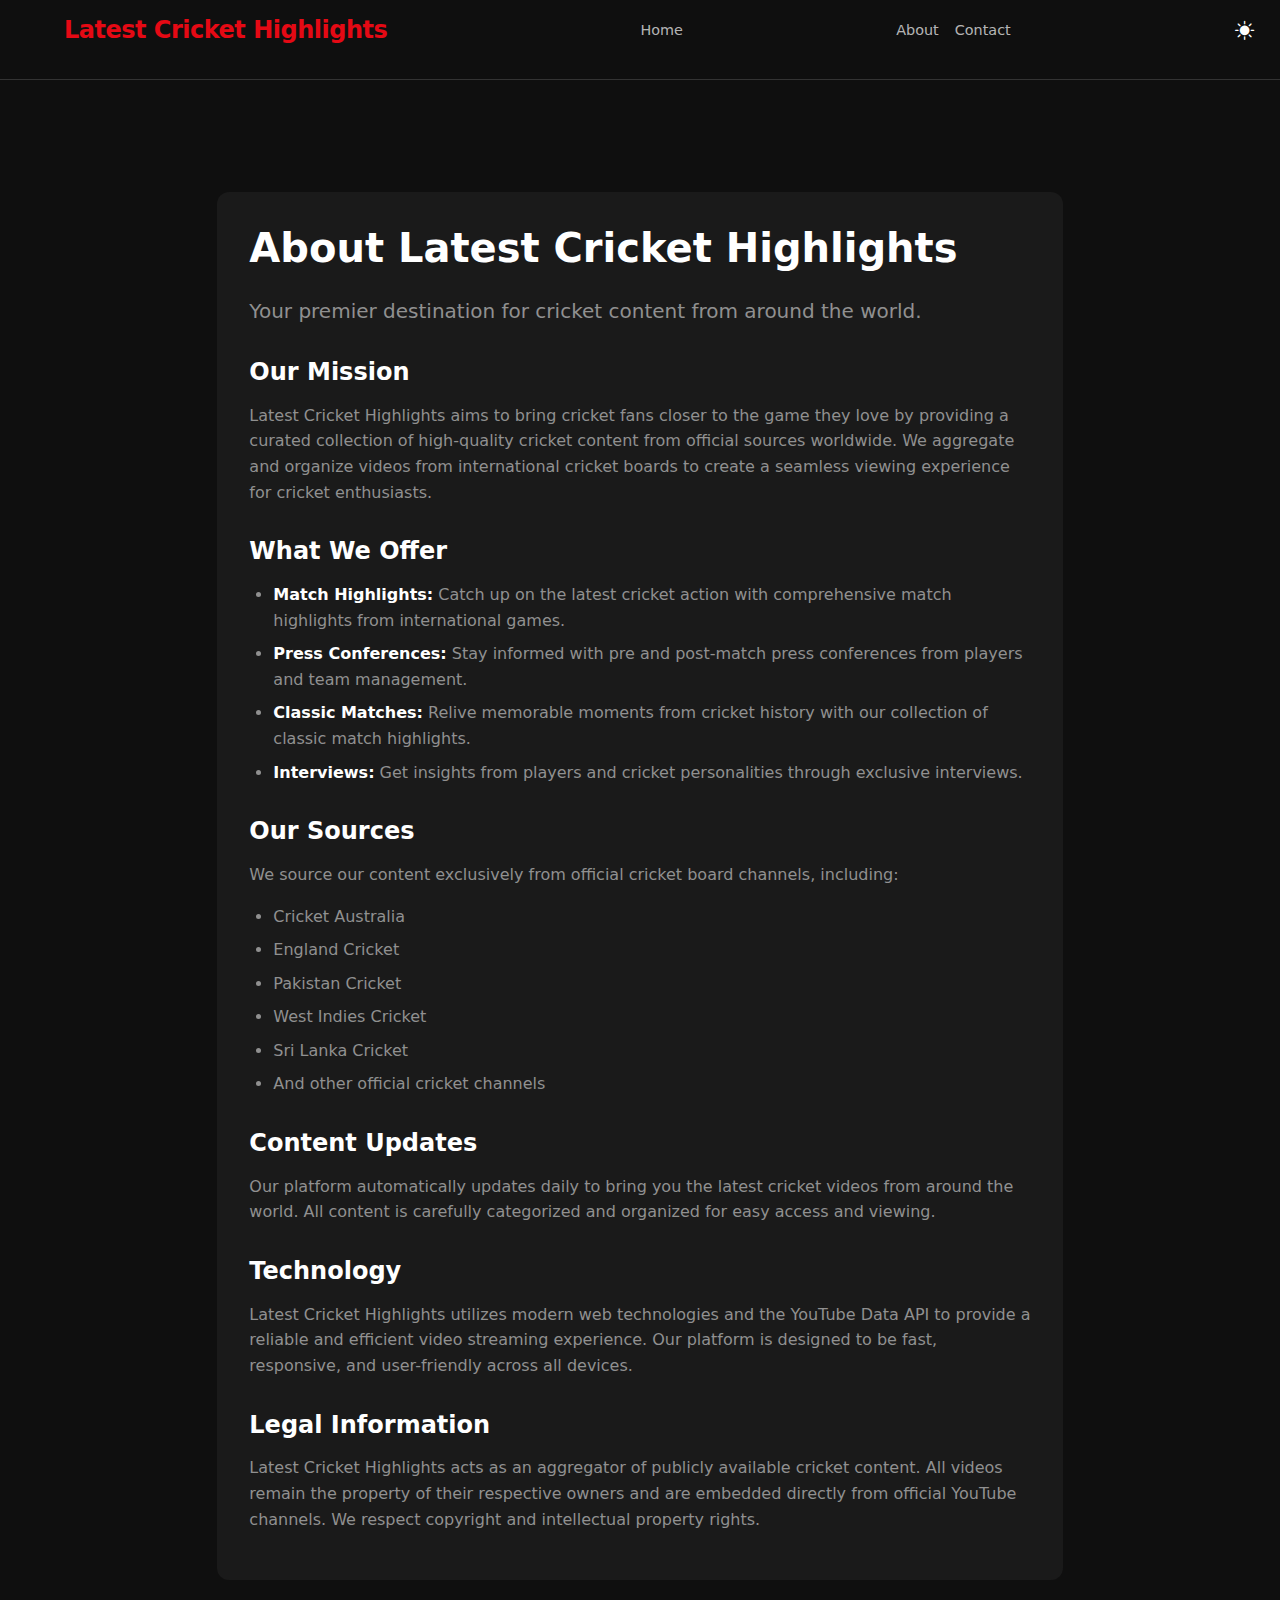
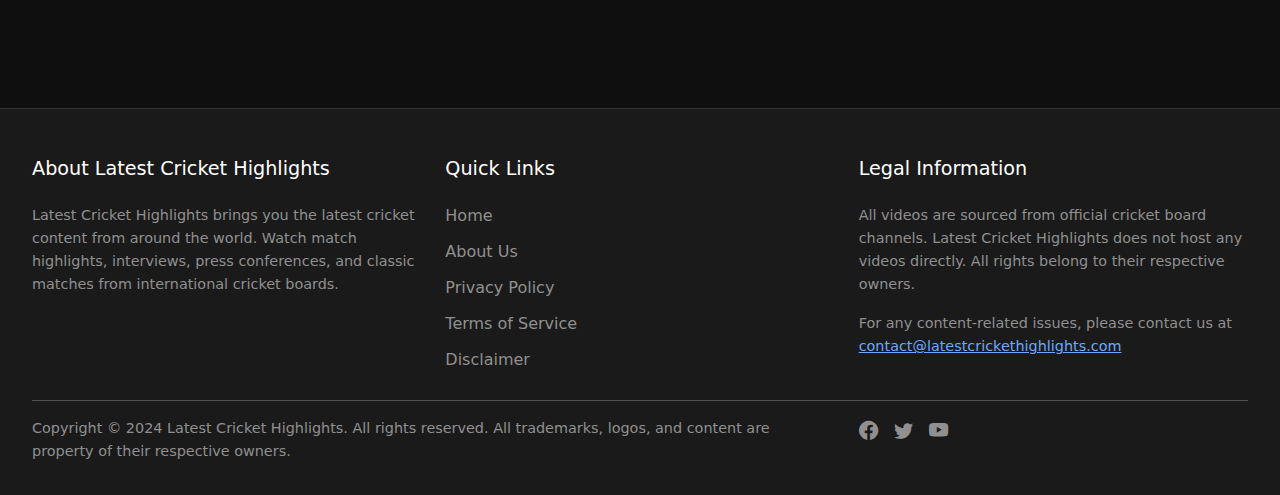
==== commit a1c37e75: "kk" ====
--- a/about.html
+++ b/about.html
@@ -3,12 +3,12 @@
 <head>
     <meta charset="UTF-8">
     <meta name="viewport" content="width=device-width, initial-scale=1.0">
-    <meta name="description" content="Learn more about Cricket Videos - Your source for cricket highlights, interviews, and classic matches from international cricket boards.">
+    <meta name="description" content="Learn more about Latest Cricket Highlights - Your source for cricket highlights, interviews, and classic matches from international cricket boards.">
     <meta name="keywords" content="cricket videos, about us, cricket highlights, cricket boards, cricket content">
-    <meta name="author" content="Cricket Videos">
+    <meta name="author" content="Latest Cricket Highlights">
     <meta name="robots" content="index, follow">
     
-    <title>About Us - Cricket Videos</title>
+    <title>About Us - Latest Cricket Highlights</title>
     
     <!-- Favicon -->
     <link rel="icon" type="image/png" href="favicon.png">
@@ -24,8 +24,8 @@
         <nav class="navbar navbar-expand-lg" aria-label="Main navigation">
             <div class="container-fluid">
                 <!-- Logo -->
-                <a class="navbar-brand" href="index.html" aria-label="Cricket Videos Home">
-                    <h1>Cricket Videos</h1>
+                <a class="navbar-brand" href="index.html" aria-label="Latest Cricket Highlights Home">
+                    <h1>Latest Cricket Highlights</h1>
                 </a>
 
                 <!-- Mobile Menu Button -->
@@ -76,12 +76,12 @@
         <div class="row justify-content-center">
             <div class="col-md-10 col-lg-8">
                 <section class="about-section mb-5">
-                    <h2 class="mb-4">About Cricket Videos</h2>
+                    <h2 class="mb-4">About Latest Cricket Highlights</h2>
                     <p class="lead mb-4">Your premier destination for cricket content from around the world.</p>
                     
                     <div class="about-content">
                         <h3>Our Mission</h3>
-                        <p>Cricket Videos aims to bring cricket fans closer to the game they love by providing a curated collection of high-quality cricket content from official sources worldwide. We aggregate and organize videos from international cricket boards to create a seamless viewing experience for cricket enthusiasts.</p>
+                        <p>Latest Cricket Highlights aims to bring cricket fans closer to the game they love by providing a curated collection of high-quality cricket content from official sources worldwide. We aggregate and organize videos from international cricket boards to create a seamless viewing experience for cricket enthusiasts.</p>
 
                         <h3>What We Offer</h3>
                         <ul>
@@ -106,10 +106,10 @@
                         <p>Our platform automatically updates daily to bring you the latest cricket videos from around the world. All content is carefully categorized and organized for easy access and viewing.</p>
 
                         <h3>Technology</h3>
-                        <p>Cricket Videos utilizes modern web technologies and the YouTube Data API to provide a reliable and efficient video streaming experience. Our platform is designed to be fast, responsive, and user-friendly across all devices.</p>
+                        <p>Latest Cricket Highlights utilizes modern web technologies and the YouTube Data API to provide a reliable and efficient video streaming experience. Our platform is designed to be fast, responsive, and user-friendly across all devices.</p>
 
                         <h3>Legal Information</h3>
-                        <p>Cricket Videos acts as an aggregator of publicly available cricket content. All videos remain the property of their respective owners and are embedded directly from official YouTube channels. We respect copyright and intellectual property rights.</p>
+                        <p>Latest Cricket Highlights acts as an aggregator of publicly available cricket content. All videos remain the property of their respective owners and are embedded directly from official YouTube channels. We respect copyright and intellectual property rights.</p>
                     </div>
                 </section>
             </div>
@@ -121,8 +121,8 @@
         <div class="container-fluid">
             <div class="row">
                 <div class="col-md-4">
-                    <h3>About Cricket Videos</h3>
-                    <p>Cricket Videos brings you the latest cricket content from around the world. Watch match highlights, interviews, press conferences, and classic matches from international cricket boards.</p>
+                    <h3>About Latest Cricket Highlights</h3>
+                    <p>Latest Cricket Highlights brings you the latest cricket content from around the world. Watch match highlights, interviews, press conferences, and classic matches from international cricket boards.</p>
                 </div>
                 <div class="col-md-4">
                     <h3>Quick Links</h3>
@@ -136,15 +136,15 @@
                 </div>
                 <div class="col-md-4">
                     <h3>Legal Information</h3>
-                    <p>All videos are sourced from official cricket board channels. Cricket Videos does not host any videos directly. All rights belong to their respective owners.</p>
-                    <p>For any content-related issues, please contact us at <a href="mailto:contact@cricketvideos.com">contact@cricketvideos.com</a></p>
+                    <p>All videos are sourced from official cricket board channels. Latest Cricket Highlights does not host any videos directly. All rights belong to their respective owners.</p>
+                    <p>For any content-related issues, please contact us at <a href="mailto:contact@latestcrickethighlights.com">contact@latestcrickethighlights.com</a></p>
                 </div>
             </div>
             <hr>
             <div class="row">
                 <div class="col-md-8">
                     <p class="copyright-text">
-                        Copyright © 2024 Cricket Videos. All rights reserved.
+                        Copyright © 2024 Latest Cricket Highlights. All rights reserved.
                         All trademarks, logos, and content are property of their respective owners.
                     </p>
                 </div>
--- a/styles.css
+++ b/styles.css
@@ -84,7 +84,7 @@
 
 .site-header .navbar-brand h1 {
     color: #E50914;  /* Netflix red */
-    font-size: 1.75rem;
+    font-size: 1.5rem;
     font-weight: 700;
     margin: 0;
     letter-spacing: -0.5px;
@@ -175,7 +175,8 @@
 /* Responsive adjustments for main content */
 @media (max-width: 768px) {
     .main-content {
-        padding-top: 100px !important;
+        margin-top: 60px !important;
+        padding: 1rem;
     }
 }
 
@@ -607,82 +608,65 @@
 }
 
 /* Modal Styles */
-.modal-xl {
-    max-width: 60% !important;
+.modal {
+    z-index: 9999 !important;
+    background: rgba(0, 0, 0, 0.85);
+}
+
+.modal-backdrop {
+    z-index: 9998 !important;
+}
+
+.modal-dialog {
+    max-width: 90% !important;
     margin: 1.75rem auto;
+    z-index: 10000 !important;
 }
 
 .modal-content {
-    background: var(--bg-secondary-dark);
-    border: 1px solid var(--border-color-dark);
-    border-radius: 12px;
-    box-shadow: 0 5px 15px rgba(0, 0, 0, 0.5);
-}
-
-[data-bs-theme="light"] .modal-content {
-    background: var(--bg-secondary-light);
-    border: 1px solid var(--border-color-light);
-    border-radius: 12px;
-    box-shadow: 0 5px 15px rgba(0, 0, 0, 0.1);
+    background-color: #000 !important;
+    border: 1px solid rgba(255, 255, 255, 0.2);
+    position: relative;
+    z-index: 10001 !important;
 }
 
 .modal-header {
-    background: var(--bg-secondary-dark);
-    border-bottom: 1px solid var(--border-color-dark);
-    padding: 1rem 1.5rem;
-}
-
-[data-bs-theme="light"] .modal-header {
-    background: var(--bg-secondary-light);
-    border-bottom: 1px solid var(--border-color-light);
-    padding: 1rem 1.5rem;
+    border-bottom: 1px solid rgba(255, 255, 255, 0.1);
+    padding: 1rem;
+    position: relative;
+    z-index: 10002 !important;
 }
 
 .modal-title {
-    color: var(--text-primary-dark);
-    font-weight: 500;
-    font-size: 1.2rem;
-    display: -webkit-box;
-    -webkit-line-clamp: 2;
-    -webkit-box-orient: vertical;
-    display: -moz-box;
-    -moz-line-clamp: 2;
-    -moz-box-orient: vertical;
-    display: box;
-    line-clamp: 2;
-    box-orient: vertical;
-    overflow: hidden;
-    text-overflow: ellipsis;
-    max-height: 2.8em; /* Fallback for non-supporting browsers */
-}
-
-[data-bs-theme="light"] .modal-title {
-    color: var(--text-primary-light);
+    color: #fff;
 }
 
 .modal-body {
-    padding: 0;
+    padding: 0 !important;
     background: #000;
-}
-
-.video-container {
     position: relative;
-    padding-bottom: 56.25%;
-    height: 0;
-    overflow: hidden;
-}
-
-.video-container iframe {
-    position: absolute;
-    top: 0;
-    left: 0;
+    z-index: 10002 !important;
+}
+
+.ratio {
+    background: #000;
+    position: relative;
+    z-index: 10003 !important;
+}
+
+#player {
+    width: 100%;
+    height: 100%;
+    position: relative;
+    z-index: 10003 !important;
+}
+
+#player iframe {
     width: 100%;
     height: 100%;
     border: none;
-}
-
-.btn-close {
-    filter: invert(1) grayscale(100%) brightness(200%);
+    position: relative;
+    z-index: 10003 !important;
 }
 
 /* Responsive Modal Adjustments */
@@ -805,22 +789,26 @@
 
 /* No More Videos Message */
 .no-more-videos {
-    color: var(--text-secondary-dark);
-    font-size: 0.95rem;
-    padding: 1rem;
-    background: var(--bg-secondary-dark);
+    background: #2d2d2d;  /* Same as load more button */
+    color: #fff;
+    border: none;
+    padding: 0.75rem 2rem;
+    margin: 2rem auto;
+    min-width: 200px;
     border-radius: 8px;
-    display: inline-block;
-    margin: 1rem 0;
-    border: 1px solid var(--border-color-dark);
+    display: block;
+    text-align: center;
 }
 
 [data-bs-theme="light"] .no-more-videos {
-    background: var(--bg-secondary-light);
-    border: 1px solid var(--border-color-light);
+    background: #e9ecef;
+    color: #212529;
 }
 
 .no-more-videos-message {
+    display: flex;
+    justify-content: center;
+    width: 100%;
     margin-top: 2rem !important;
     margin-bottom: 2rem !important;
 }
@@ -1535,4 +1523,202 @@
 
 [data-bs-theme="light"] .disclaimer-content strong {
     color: var(--text-primary-light);
+}
+
+/* Video Player Page Styles */
+.video-player-container {
+    margin-top: 0.5rem;
+    padding: 2rem;
+    background: var(--bg-secondary-dark);
+    border-radius: 12px;
+}
+
+[data-bs-theme="light"] .video-player-container {
+    background: var(--bg-secondary-light);
+}
+
+.ratio {
+    position: relative;
+    width: 100%;
+    height: 0;
+    padding-bottom: 56.25%; /* 16:9 Aspect Ratio */
+    background: #000;
+    border-radius: 8px;
+    overflow: hidden;
+}
+
+#player {
+    position: absolute;
+    top: 0;
+    left: 0;
+    width: 100%;
+    height: 100%;
+}
+
+#player iframe {
+    position: absolute;
+    top: 0;
+    left: 0;
+    width: 100%;
+    height: 100%;
+    border: none;
+}
+
+#videoTitle {
+    color: var(--text-primary-dark);
+    font-size: 1.5rem;
+    font-weight: 600;
+    margin: 1rem 0;
+}
+
+[data-bs-theme="light"] #videoTitle {
+    color: var(--text-primary-light);
+}
+
+#videoMeta {
+    color: var(--text-secondary-dark);
+    font-size: 0.9rem;
+}
+
+[data-bs-theme="light"] #videoMeta {
+    color: var(--text-secondary-light);
+}
+
+.back-button {
+    color: var(--text-primary-dark);
+    padding: 0.5rem 0;
+    font-size: 1.1rem;
+    text-decoration: none;
+    display: inline-flex;
+    align-items: center;
+    gap: 0.5rem;
+    transition: all 0.3s ease;
+}
+
+[data-bs-theme="light"] .back-button {
+    color: var(--text-primary-light);
+}
+
+.back-button:hover {
+    color: #E50914;  /* Netflix red */
+    transform: translateX(-4px);
+}
+
+.back-button i {
+    font-size: 1.2em;
+}
+
+/* Facebook Comments Styles */
+.comments-section {
+    border-top: 1px solid var(--border-color-dark);
+    padding-top: 2rem;
+}
+
+[data-bs-theme="light"] .comments-section {
+    border-top: 1px solid var(--border-color-light);
+}
+
+.comments-section h3 {
+    color: var(--text-primary-dark);
+    font-size: 1.3rem;
+    font-weight: 600;
+}
+
+[data-bs-theme="light"] .comments-section h3 {
+    color: var(--text-primary-light);
+}
+
+/* Make comments plugin responsive */
+.fb-comments, .fb-comments iframe, .fb-comments span {
+    width: 100% !important;
+}
+
+/* Dark theme adjustments */
+[data-bs-theme="dark"] .fb-comments {
+    color-scheme: dark;
+    background: #1a1a1a;
+    border-radius: 8px;
+    padding: 1rem;
+    opacity: 0.9;
+}
+
+/* Light theme adjustments */
+[data-bs-theme="light"] .fb-comments {
+    color-scheme: light;
+    background: var(--bg-secondary-light);
+    border-radius: 8px;
+    padding: 1rem;
+}
+
+/* Adjust iframe background in dark mode */
+[data-bs-theme="dark"] .fb-comments iframe {
+    background: #1a1a1a !important;
+    filter: brightness(0.8);
+}
+
+/* Make comment count visible in dark mode */
+[data-bs-theme="dark"] .fb_iframe_widget_fluid span {
+    background: transparent !important;
+}
+
+[data-bs-theme="dark"] .fb_iframe_widget span {
+    filter: brightness(1.2) !important;
+}
+
+[data-bs-theme="dark"] ._1drq {
+    color: #fff !important;
+}
+
+/* Add theme transition */
+.fb-comments {
+    transition: all 0.3s ease;
+}
+
+/* Update brand styles if needed */
+.site-header .navbar-brand h1 {
+    font-size: 1.5rem;  /* Slightly smaller to accommodate longer name */
+}
+
+@media (max-width: 768px) {
+    .site-header .navbar-brand h1 {
+        font-size: 1.25rem;
+    }
+}
+
+/* Ad Container Styles */
+.ad-container {
+    text-align: center;
+    margin: 1rem auto;
+    min-height: 90px;
+    background: transparent;
+    overflow: hidden;
+    clear: both;
+}
+
+.top-ad {
+    max-width: 728px;
+    margin-bottom: 2rem;
+}
+
+.horizontal-ad {
+    max-width: 970px;
+    margin: 1.5rem auto;
+}
+
+.in-feed-ad {
+    max-width: 728px;
+    margin: 2rem auto;
+}
+
+/* Responsive ad containers */
+@media (max-width: 768px) {
+    .ad-container {
+        min-height: 50px;
+    }
+    
+    .top-ad,
+    .horizontal-ad,
+    .in-feed-ad {
+        max-width: 320px;
+    }
 }